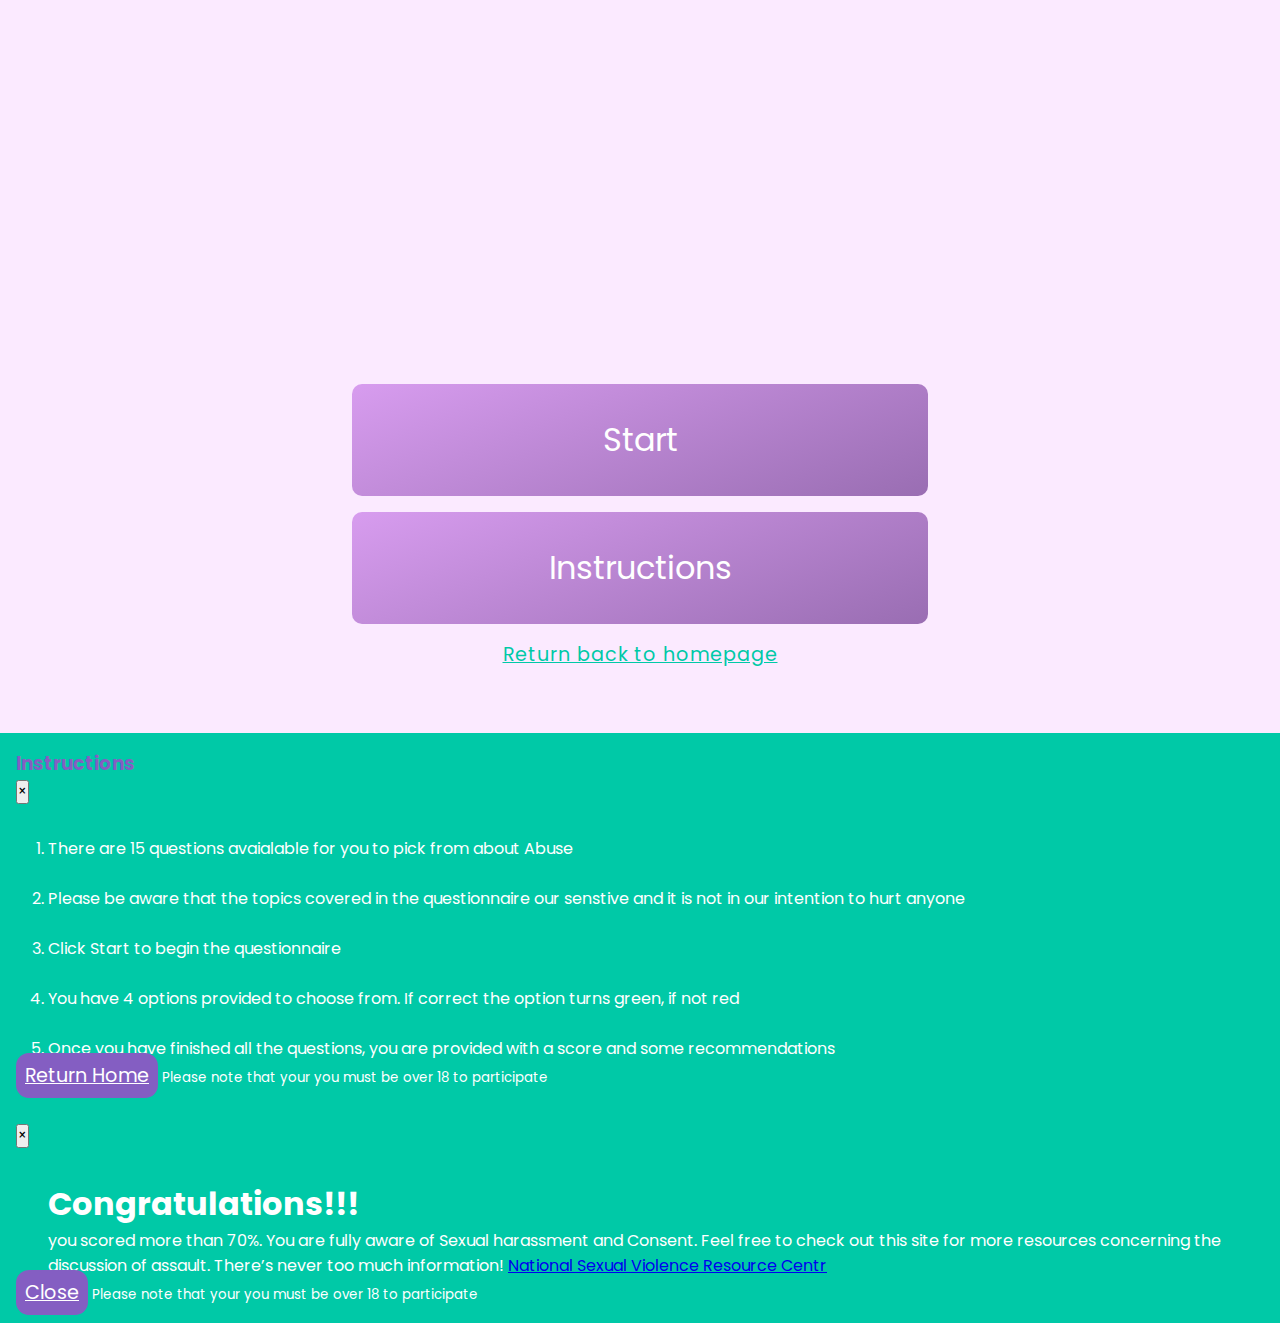
==== quiz.html @ a8af8e63 "add event listener for homepage" ====
<!DOCTYPE html>
<html lang="en">
<head>
    <meta charset="UTF-8">
    <meta name="viewport" content="width=device-width, initial-scale=1.0">
    <meta http-equiv="X-UA-Compatible" content="ie=edge">
    <link rel="stylesheet" href="https://use.fontawesome.com/releases/v5.6.1/css/all.css" integrity="sha384-gfdkjb5BdAXd+lj+gudLWI+BXq4IuLW5IT+brZEZsLFm++aCMlF1V92rMkPaX4PP" crossorigin="anonymous">
    <link rel="stylesheet" href="https://cdn.jsdelivr.net/npm/bootstrap@4.6.0/dist/css/bootstrap.min.css" integrity="sha384-B0vP5xmATw1+K9KRQjQERJvTumQW0nPEzvF6L/Z6nronJ3oUOFUFpCjEUQouq2+l" crossorigin="anonymous">
    <link rel="stylesheet" href="assets/css/style.css" type="text/css">
    <title>LILELI QUIZ</title>
</head>
<body>
    <div class="quiz-full-container">
        <div class="question-area hide" id="question-area-container">
                <div id="question-holder" class="row">
                    <div id="question-progress" class="header-content">
                        <p id="question-prefix" class="questions-bar"> Question</p>
                        <div id="questionBar">
                            <div class="question-progress-icon" id="progress-icon"></div>
                        </div>  
                    </div>
                    <div class="question-progress">
                        <p class="score-text">Score:</p>
                        <h1 class="score-number" id="score"> 0</h1>
                    </div>
                </div>
                

            <div class=" question-container">
                <div class="row">
                    <div class="col- 12">
                        <h2 id="main-questions" class="question-text">Terms of endearment with co-workers, i.e. “darling,” “honey” can be seen as  verbal abuse and charges can be brought up against the
                            employee. </h2>
                    </div>
                </div>

                <div class="row">
                    <div class="col">
                        <div class="answer-container">
                            <div class="options">
                                <p class="answer-option"> A</p>
                                <p class="answer-text" data-answer="A"> PICK 1  </p> 
                            </div>
                            <div class="options">
                                <p class="answer-option"> B</p>
                                <p class="answer-text" data-answer="B"> PICK 2  </p> 
                            </div>
                            <div class="options">
                                <p class="answer-option"> C</p>
                                <p class="answer-text" data-answer="C"> PICK 3  </p> 
                            </div>
                            <div class="options">
                                <p class="answer-option"> D</p>
                                <p class="answer-text" data-answer="D"> PICK 4 </p> 
                            </div>
                        </div> 
                    </div>
                </div>
            </div> 
            <p class="refer-back pt-3"><a href="index.html"> Return to the main page</a> </p> 
        </div> 
        
        <div class="button-controls">
            <button id="btn-start" class="buttons btn">Start</button>
            <button type="button" class="buttons btn" id="inst-btn" data-toggle="modal" data-target="#play-game-rules">Instructions</button>
            <div class="refer-back" id="refer">
                <a class="btn" href="index.html">Return back to homepage</a>
            </div>
            
        </div>  
                
        </div>
        
    </div>



    <div class="modal-container">
        <div class="modal show" id="play-game-rules" tabindex="-1" role="dialog" aria-labelledby="instructions-text" aria-hidden="true">
            <div class="modal-dialog">
                <div class="modal-content text-center">
                    <div class="modal-header">
                        <h3 class="modal-title" id="instructions-text"> Instructions</h3>
                        <button type="button" class="btn-close" data-dismiss="modal" aria-label="Close">
                        <span aria-hidden="true">×</span>           
                        </button>  
                    </div>
                    <div class="modal-body">
                        <div id="set-rules">
                            <ol id="rules">
                                <li>There are 15 questions avaialable for you to pick from about Abuse </li>
                                <br>
                                <li> Please be aware that the topics covered in the questionnaire our senstive and it is not in our intention to hurt anyone</li>
                                <br>
                                <li> Click Start to begin the questionnaire</li>
                                <br>
                                <li> You have 4 options provided to choose from. If correct the option turns green, if not red</li>
                                <br>
                                <li>Once you have finished all the questions, you are provided with a score and some recommendations </li>
                            </ol>
                        </div>
                    </div>
                    <div class="modal-footer">
                        <a href="index.html" class="btn general-btn">Return Home</a>
                        <small class="text-center pt-3 pb-2">Please note that your you must be over 18 to participate</small>
                    </div>
                </div>
            </div>
        </div>
    </div>

    <div class="modal-container">
        <div class="modal show" id="grade-seventy" tabindex="-1" role="dialog" aria-labelledby="instructions-text" aria-hidden="true">
            <div class="modal-dialog">
                <div class="modal-content text-center">
                    <div class="modal-header">
                        <button type="button" class="btn-close" data-dismiss="modal" aria-label="Close">
                        <span aria-hidden="true">×</span>           
                        </button>  
                    </div>
                    <div class="modal-body">
                        <h1>Congratulations!!!</h1>
                        <div>
                            <p>you scored more than 70%. You are fully aware of Sexual harassment and Consent. Feel free to check out this site for more  resources concerning the discussion of assault. There’s never too much information! <a href="https://www.nsvrc.org">National Sexual Violence Resource Centr</a> </p>
                        </div>
                    </div>
                    <div class="modal-footer">
                        <a href="index.html" class="btn general-btn" data-dismiss="modal">Close</a>
                        <small class="text-center pt-3 pb-2">Please note that your you must be over 18 to participate</small>
                    </div>
                </div>
            </div>
        </div>
    </div>
    <script src="https://cdnjs.cloudflare.com/ajax/libs/jquery/3.5.1/jquery.slim.min.js"></script>
    <script src="https://cdnjs.cloudflare.com/ajax/libs/popper.js/1.16.1/umd/popper.min.js"></script>
    <script src="https://cdnjs.cloudflare.com/ajax/libs/twitter-bootstrap/4.6.0/js/bootstrap.min.js"></script>
    <script defer src="assets/js/script.js"></script>     
</body>
</html>
---- assets/css/style.css ----
@import url('https://fonts.googleapis.com/css2?family=Poppins&display=swap|family=Oswald:100,200,300,400,500,600,700');

:root{
    background-color:#FBEAFF;
}

*{
    margin:0;
    padding:0;
    box-sizing:border-box;
    font-family: "Poppins" , cursive;
}

.container-fluid{
    padding-right: 5px;
    padding-left: 5px;
}
/*special paddings */

.separator{
    width:70px;
    border:2px solid #845EC2;
    margin:auto;
}


/* header  */
.nav-wrapper{
    width: 100%;
    display: flex;
    justify-content: space-between;
    align-items: center;

    animation-name:hero-zoom;
    animation-duration: 5s;
    animation-fill-mode: forwards;
}


/* animation effect from previous project FLY BODY */
@keyframes hero-zoom{
    from{
      transform: scale(0.5);
    }
    to{
      transform: scale(1);
    }
  }


#logo{
    width:15%;
}

.btn-nav{
    font-size:1.5rem;
    text-align: center;
    padding: 0px 10px;
    
}

.navBar a{
    color:#845EC2;
    text-decoration:none ;
}

.navBar a:active{
    color: #00C9A7;
}

#nav{
    padding-right: 10px;
}
.btn-nav:hover{
    cursor:pointer;
    box-shadow:0 0.2rem 1.2rem 0 rgba(197, 122, 231, 0.6);
    color: #845EC2;
    padding: 10px;
    border-radius: 4px;

}

/* jumbotron */

.jumbotron{
    background-color:transparent;
}

.header-text{
    letter-spacing: 2rem;
    line-height: 1rem;
    text-align: center;
    color: #845EC2;
    font-size: 5rem;
    padding: 2rem;

    animation-name: stretch;
    animation-duration: 1.5s; 
    animation-timing-function: ease-out; 
    animation-delay: 0s;
    animation-direction: alternate;
    animation-iteration-count: infinite;
    animation-fill-mode: none;
    animation-play-state: running;

}

@keyframes stretch{
    from{
      transform: scale(0.6);
    }
    to{
      transform: scale(1);
    }
  }

.header-container{
    width:100%;
    background: url(../images/hero-image-cut.jpeg) no-repeat center center / cover fixed;  
    -webkit-background-size: cover;
    -moz-background-size: cover;
    -o-background-size: cover;
    background-size: cover;
}


.tag-line{
    color: #B39CD0;
    line-height: 2rem;
    text-align: center;
    font-style: italic;
    font-family: "Oswald", sans-serif;
    padding: 1rem;
    margin-bottom: 0 !important;
    font-size: 1.5rem;

    
    animation-name: stretch;
    animation-duration: 1.5s; 
    animation-timing-function: ease-out; 
    animation-delay: 0s;
    animation-direction: alternate;
    animation-iteration-count: infinite;
    animation-fill-mode: none;
    animation-play-state: running;

}

.tag-line-text{
    color:#B39CD0;
    text-align: center;
    font-family: "Oswald", sans-serif;

    animation-name:hero-zoom;
    animation-duration: 5s;
    animation-fill-mode: forwards;

}

/* about us page */

.center-about-heading{
    text-align: center;
}

.about-us-text{
    line-height: 2rem;
    letter-spacing: 3px;
    color:#845EC2;
    padding:30px;

}

.about-us-text-2{
    line-height: 2rem;
    letter-spacing: 3px;
    color:#845EC2;
    padding:1rem 0 3rem 0;

}
.about-us-header {
    color:#00C9A7;
    letter-spacing: 1rem;
    line-height: 1rem;
    padding:30px 0 25px 0;
    margin-top: 30px
}
/*video */

.video-container{
    padding: 30px;
}

.video-content-text-container{
    text-align: center;
    padding: 4rem 0;
}

.video-content-text{
    color:#845EC2;
    font-family: "roboto",sans-serif;
    letter-spacing: 3px;
    padding:30px 30px 10px 30px;

}
.video-content-text h3{
    font-size: 1.4rem;
    padding-bottom: 2rem;
}


.general-btn{
    color:white;
    background-color: #845EC2;
    border-radius: 13px;
}

.btn{
    font-size:1.2rem ;
    padding:9px;
}

.general-btn:hover{
    cursor:pointer;
    box-shadow:0 0 1rem 0 rgba(197, 122, 231, 0.6);
    color:white;
    padding: 20px;
}

.video-content{
    width: 900px;
    display: block;
    margin: 0 auto;
}

.banner-container{
    width:100%;
    background: url(../images/lileli-wide-edit1.png) no-repeat center center / cover fixed;  
    -webkit-background-size: cover;
    -moz-background-size: cover;
    -o-background-size: cover;
    background-size: cover;
    padding:20px ;
}

.read-more{
    letter-spacing: 1px;
}

/* stories */

.reviews{
    line-height: 3rem;
    letter-spacing: 1px;
    color:#845EC2;
    padding:20px;
    text-align: center;
}

.review-tag-line{
    letter-spacing: 2px;
}

.stories{
    color: #00C9A7;
    padding: 20px 0;

}

.blockquote-footer{
    padding-top: 30px;
    color:#00C9A7;
    font-weight: bold;
}


.carousel-indicators {
    bottom:-40px;
}

.carousel-indicators li.active{
    background-color: #845EC2;
}

.carousel-control-next-icon, .carousel-control-prev-icon{
    margin-top:50px;
    color:#845EC2;
}


/*Products */

.product-container{
    padding: 4rem 0;
}
.product-header{
    color:#00C9A7;
    letter-spacing: 3px;
    line-height: 1rem;
    padding:30px 0 25px 0;
    margin-top: 30px
}

.products{
    padding-top: 2rem;
}

.card{
    border:0;
}

.card-title{
    font-weight: bold;
}


.lowercase{
    text-transform: lowercase;
}


.card-text{
    line-height: 2rem;
}


.card-body{
    color:#00C9A7;
    letter-spacing: 1px;
}


.card-body-container div{ 
    margin:0 auto 1em;
}


/*Quiz */

.quiz-text{
    color:#845EC2;
    text-align: right;
    letter-spacing: 1.5px;
    line-height: 1.5rem;
}

.quiz-container{
    padding: 50px;
    width:100%;
    background: url(../images/lileli-wide-2.jpeg) no-repeat center center / cover fixed;  
    -webkit-background-size: cover;
    -moz-background-size: cover;
    -o-background-size: cover;
    background-size: cover;
}

.btn-quiz{
    color:white;
    background-color:  #00C9A7;
    border-radius: 13px;
}

.quiz-text a{
    text-decoration: none;
    color:white;

}
.quiz-text a:hover{
    cursor:pointer;
    box-shadow:0 0.2rem 1.5rem 0 rgba(16, 216, 106, 0.6);
    color:white;
    padding: 15px;
}

.btn-quiz a:active{
    color:#845EC2;
    padding: 15px;
}

.post{
    color:white;
    text-align: right;
    letter-spacing: 1.5px;
    line-height: 1.5rem;
    padding-top:2rem;
}

/*footer */

.social-links a{
    font-size: 20px ;
}

.social-links a i {
    margin-left: 20px;
    color: #00C9A7;
    transition:all 0.35s ease-in ;
     -webkit-transition:all 0.35s ease-in;
     -moz-transition:all 0.35s ease-in;
     -o-transition:all 0.35s ease-in;
}

.footer-wrapper{
    padding: 5rem 0 1rem 0;
}

.footer-causes{
    text-align: right;
    font-size: 19px ;
    
}

.footer-causes .list-inline-item a{
    margin-right: 20px;
    color: #00C9A7;
    transition:all 0.35s ease-in ;
     -webkit-transition:all 0.35s ease-in;
     -moz-transition:all 0.35s ease-in;
     -o-transition:all 0.35s ease-in;
}

.footer-text{
    font-family:"Oswald", sans-serif;
    font-size: 14px;
    color: #00C9A7;
    text-align: center;
    text-transform: uppercase;
}

/* start.html */

.quiz-confirmation-container{
    display: flex;
    justify-content: center;
    margin:0 auto ;
    padding: 3rem;
    background-color:#FBEAFF; 
}

.quiz-confirmation{
    padding: 1rem;
}

.quiz-picture{
    width:20rem;
    margin:0 auto;
    padding-bottom: 2rem;
    padding-top:4rem;   
}

.quiz-picture-center{
    border-radius: 30%;
}

.age{
    letter-spacing: 4px;
    text-align: center;
    color: #845EC2;
    font-size:4rem ;

}

.flex-column{
    padding:2rem;
    display: flex;
    align-items: center;
}

.buttons{
    color:white;
    font-size: 2rem;
    border-radius: 10px;
    padding:2rem;
    width:50%;
    text-align:center;
    margin-bottom: 1rem;
    background: linear-gradient(158deg, rgb(198 118 231 / 67%) 0%, rgb(98 39 135 / 64%) 100%);
    border:0;
    
}

.buttons-container a{
    text-decoration: none;

}

.buttons:hover{
    cursor:pointer;
    box-shadow:0 0.2rem 1rem 0 rgba(110, 221, 46, 0.6);
    color: white;
}

/* quiz page */

.quiz-full-container{
    padding: 3rem;
    background-color:#FBEAFF; 
}

#question-holder{
    justify-content: space-between;
    display: flex;
}

#questionBar{
    width: 7rem;
    height: 2.5rem;
    border: 0.2rem solid #00C9A7;
    overflow: hidden;
    border-radius: 30px;
}

.questions-bar{
    text-align: center;
    color:#845EC2;
    font-size: 1.5rem; 
}

.question-progress-icon{
    height:100%;
    background:#00C9A7;
    width:0%;
}

.score-text{
    text-align: center;
    color:#845EC2;
    font-size: 1.5rem;
}

.score-number{
    color:#845EC2;
    text-align: center;
}

.question-text{
    color:#845EC2;
    letter-spacing:1px;
    padding-top:20px;
}

.question-text h2{
    font-size:2rem;

}

.answer-container{
    padding-top:2rem;
}

.answers{
    display:grid;
    padding:20px 0;
    gap:10px;
}

.options{
    width: 100%;
    display: flex;
    font-size: 1.5rem;
    margin: 1rem 0 1rem 0;
    border-radius: 10px;
    background: #B39CD0;
}

.options:hover{
    cursor:pointer;
    box-shadow:0 0.2rem 1.2rem 0 rgba(197, 122, 231, 0.6);
    color: #845EC2;
    padding: 10px;
}

.answer-option{
    color:white;
    margin:1rem;
    width: 5%;
    text-align: center;
}

.answer-text{
    color:white;
    margin: 1rem;
    width:90%;
}

.button-controls{
    text-align: center;
    margin:1rem;
    padding-top: 20rem;
}

.refer-back{
    text-align:center;
    letter-spacing: 1px;
}

.refer-back a{
    color:#00C9A7;
}

.refer-back a:hover{
    text-decoration: none;
    cursor:pointer;
    box-shadow:0 0.2rem 1.2rem 0 rgba(197, 122, 231, 0.6);
    color: #845EC2;
}

#btn-start{
    font-size: 2rem;
}

#inst-btn{
    font-size: 2rem;
    
}

.right-answer{
    background-color:#00C9A7;
}

.wrong-answer{
    background-color: red;
}

.hide{
    display:none;
}

/* modal */

.modal-content{
    padding: 1rem;
    background-color: #00C9A7;
    color:white;
}

.modal-body{
    margin: 1rem 1rem 0 1rem;
    padding: 1rem 1rem 0 1rem;
}

.modal-header{
    border:0;
}

.modal-title{
    color:#845EC2;   
}

.modal-footer{
    border: 0;
    justify-content:center;
}



@media only screen and (max-width:1024px){
    
    .center-about-heading h2{
        font-size: 3rem;
    }
    
    .video-content{
        width: 600px;
    }
    
    .btn-nav{
        font-size:1.2rem;
        padding: 0px 10px
        
    }

    .header-text {
        font-size: 2.3rem;
        padding: 1.2rem;
    }

    .tag-line{
        font-size:1.2rem;
    }

}

@media only screen and (max-width:812px){

    
    .list-inline-item a{
        font-size: 17px ;
    }
    
    #nav{
        padding: 1rem 0;
        text-align:center;
    }


    .btn{
        font-size:0.8rem ;
        padding:0.5rem;
    }
    
    .btn-nav{
        font-size:1rem ;
    }
    
    .social-links a i {
        margin-left: 10px;
    }
    
    .social-media{
        padding-top:1rem;
    }
    
    .footer-causes{
        text-align: center;
    }
    
    .footer-causes .list-inline-item a{
        font-family: 'Gill Sans', 'Gill Sans MT', Calibri, 'Trebuchet MS', sans-serif;
    }
    .center-about-heading h2{
        font-size: 1.5rem;
    }

    .center-about-heading h2{
        font-size: 1.5rem;
    }
    
    .age {
        font-size: 2.2rem;

    }

    .button-controls{
        padding-top: 14rem;
    }

    #btn-start{
        width:100%;
    }

    #inst-btn{
        width:100%;
        
    }
     

}

@media only screen and (max-width:768px){
    
    .list-inline-item a{
        margin-left: 10px;
    }

    .header-text{
        font-size:2rem;
        padding: 1rem;
    }

    .center-about-heading h2{
        font-size: 2rem;
    }

    .tag-line{
        font-size:1rem;
    }

    .video-content{
        width: 400px;
    }

    .review-tag-line h3{
        font-size:1.3rem;
    }

    .blockquote p {
        font-size: 1rem;
    }
    
    .btn-nav{
        font-size:1rem;
    }

    .quiz-picture{
        padding-top: 2rem;
    }

    .btn-quiz{
        font-size: 1.2rem;
    }

    .question-text{
        font-size:1.5rem;
    }
    
    .questions-bar{
        font-size: 1.2rem;  
    }

    .score-text{
        font-size: 1.2rem;
    }

    .score-number{
        font-size: 1.5rem;
    }
    

    .video-content-text h3{
        font-size: 1.1rem;
    }

    .video-content-text-container{
        padding: 3rem 0;
    }
    
    #btn-start{
        font-size:1.6rem;
    }

    #inst-btn{
        font-size:1.6rem;
    }

}

@media only screen and (max-width:576px){
    .list-inline-item a{
        font-size: 14px ;
    }
    
    #nav {
        padding: 0.8rem 0;
        text-align: center;
    }

    .about-us-text{
        font-size:1rem;
    }

    .about-us-header{
        padding: 20px 0 20px 0;
    }

    .center-about-heading h2{
        font-size: 1.5rem;
    }

    .video-content{
        width: 320px;
    }


    .quiz-text{
        font-size: 0.9rem;
    }

    .quiz-text button a:hover{
        padding: 5px;
    }

    .btn-nav{
        font-size: 0.9rem;
    }

}


@media only screen and (max-width:320px){
    .list-inline-item a{
        font-size: 14px ;
    }
    
    .center-about-heading h2{
        font-size: 1.5rem;
    }
    
    .about-us-text{
        font-size:0.9rem;
    }
    
    .video-content{
        width: 250px;
    }

    .reviews{
        line-height: 2rem;
    }
    .review-tag-line h3{
        font-size: 1.4rem;
    }

    .blockquote p {
        font-size: 0.9rem;
    }
    
    
    .read-more .btn {
        font-size:0.9rem;
        
    }

    .quiz-text h5{
        font-size: 1.1rem;
    }

    .age{
        font-size: 2rem;
    }
    
    .question-text{
        font-size:1rem;
    }

    .options {
        font-size: 1rem;
    }

    .button-controls{
        padding-top: 10rem;
    }

    #btn-start , #inst-btn {
        font-size:1.5rem;
    }

    .modal-body{
        font-size: 1rem;
    }

    .modal-title{
        font-size:1.5rem;   
    }


}
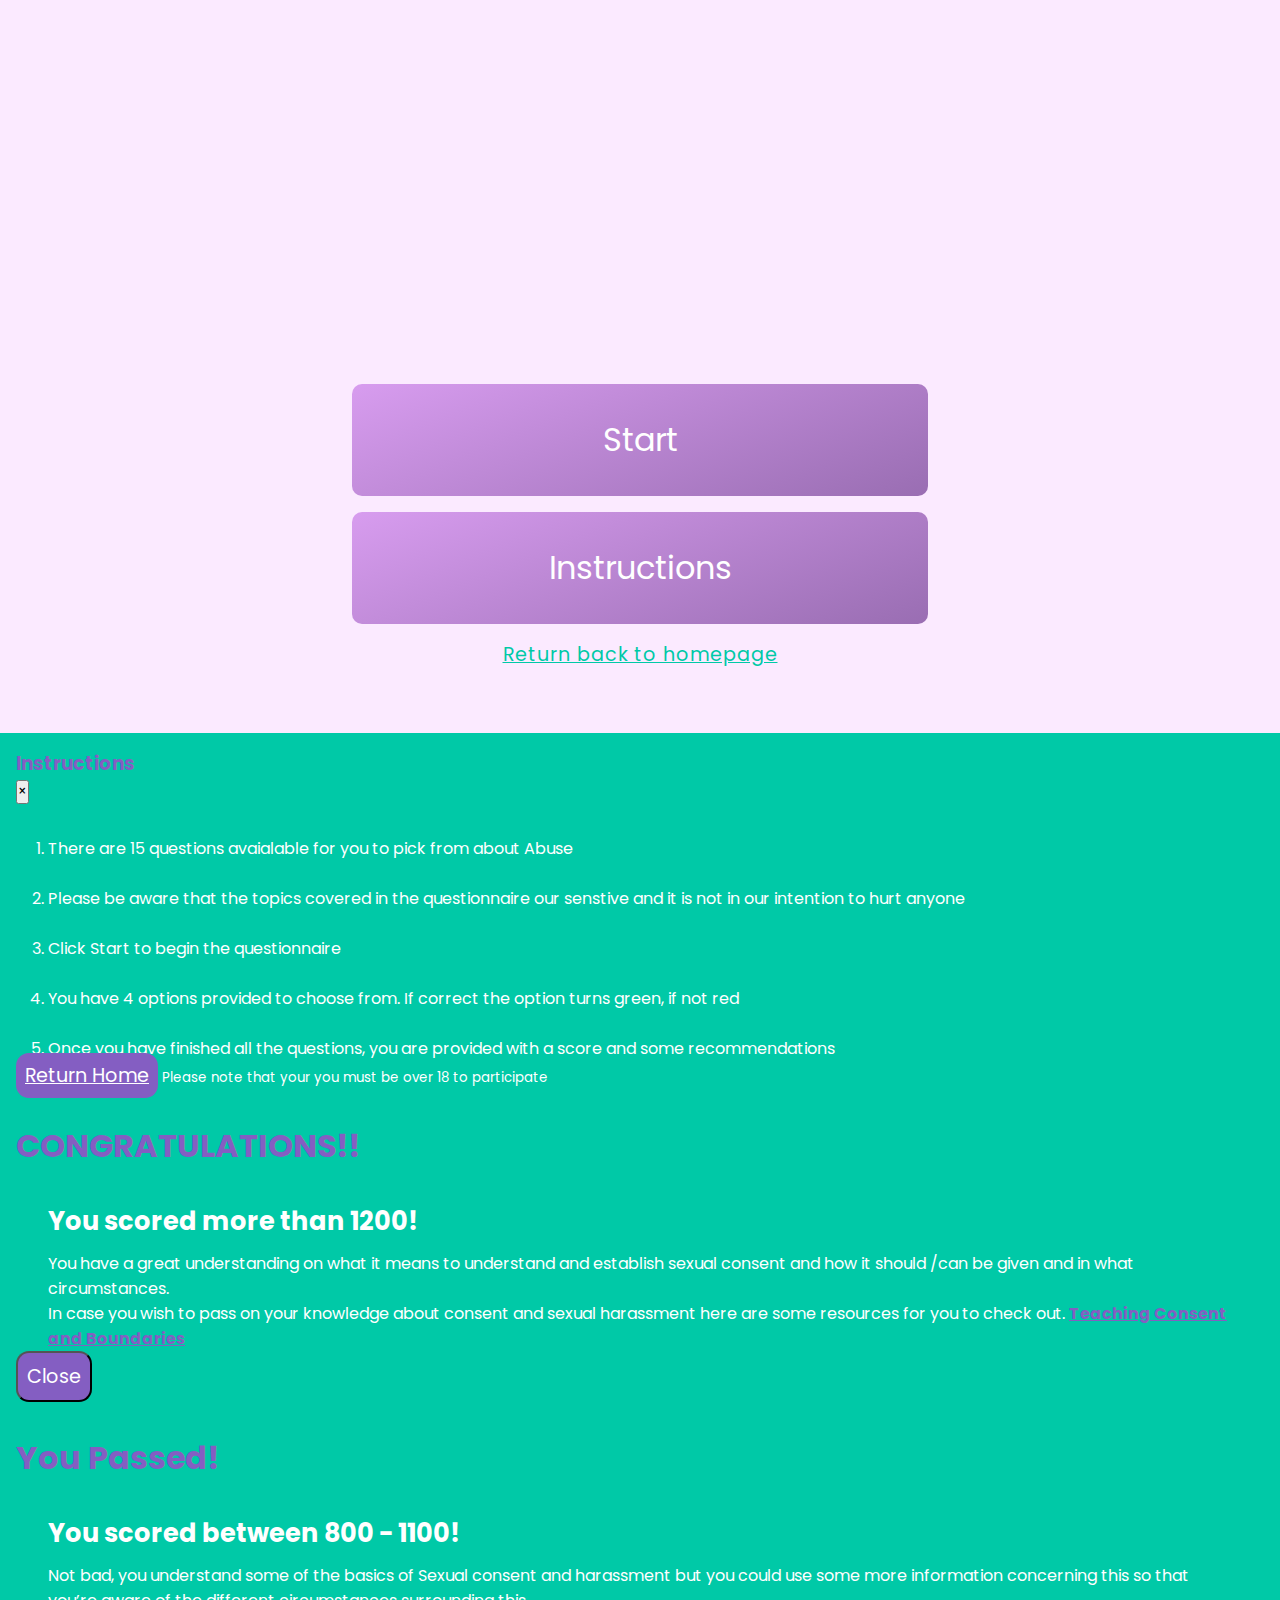
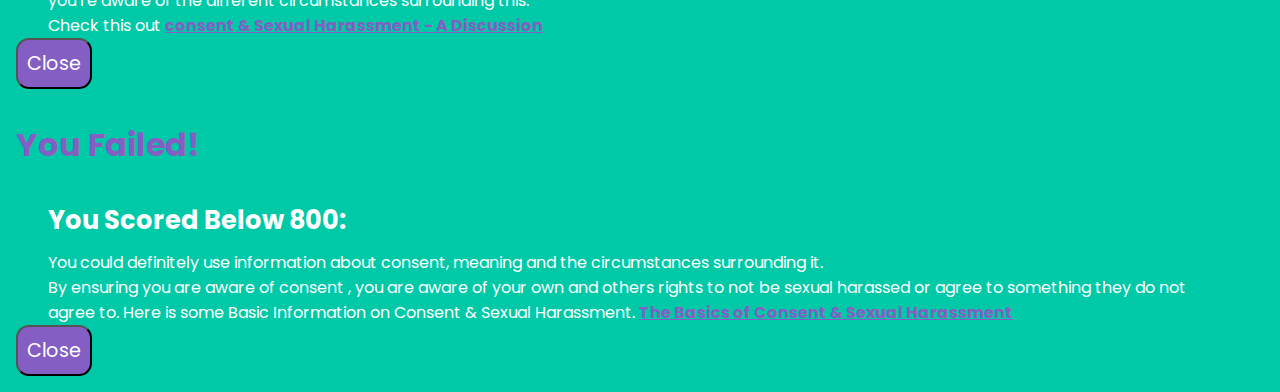
==== commit f8d618e9: "add a score range to the display function, as well as modals to the quiz.html" ====
--- a/quiz.html
+++ b/quiz.html
@@ -10,8 +10,11 @@
     <title>LILELI QUIZ</title>
 </head>
 <body>
+     
     <div class="quiz-full-container">
-        <div class="question-area hide" id="question-area-container">
+        <section>
+            <div class="question-area hide" id="question-area-container">
+                <!-- question header  -->
                 <div id="question-holder" class="row">
                     <div id="question-progress" class="header-content">
                         <p id="question-prefix" class="questions-bar"> Question</p>
@@ -23,10 +26,10 @@
                         <p class="score-text">Score:</p>
                         <h1 class="score-number" id="score"> 0</h1>
                     </div>
-                </div>
-                
+                </div> 
 
-            <div class=" question-container">
+             <!-- Question body  -->
+                <div class=" question-container">
                 <div class="row">
                     <div class="col- 12">
                         <h2 id="main-questions" class="question-text">Terms of endearment with co-workers, i.e. “darling,” “honey” can be seen as  verbal abuse and charges can be brought up against the
@@ -56,25 +59,24 @@
                         </div> 
                     </div>
                 </div>
+                </div> 
+                <p class="refer-back pt-3"><a href="index.html" target="_blank"> Return to the main page</a> </p> 
             </div> 
-            <p class="refer-back pt-3"><a href="index.html"> Return to the main page</a> </p> 
-        </div> 
-        
-        <div class="button-controls">
-            <button id="btn-start" class="buttons btn">Start</button>
-            <button type="button" class="buttons btn" id="inst-btn" data-toggle="modal" data-target="#play-game-rules">Instructions</button>
-            <div class="refer-back" id="refer">
-                <a class="btn" href="index.html">Return back to homepage</a>
-            </div>
-            
-        </div>  
-                
-        </div>
-        
+        </section> 
+        <section>
+             <!-- control buttons  --> 
+            <div class="button-controls">
+                <button id="btn-start" class="buttons btn">Start</button>
+                <button type="button" class="buttons btn" id="inst-btn" data-toggle="modal" data-target="#play-game-rules">Instructions</button>
+                <div class="refer-back" id="refer">
+                    <a class="btn" target="_blank" href="index.html">Return back to homepage</a>
+                </div>
+            </div> 
+        </section>
+             
     </div>
 
-
-
+  <!-- modals  -->
     <div class="modal-container">
         <div class="modal show" id="play-game-rules" tabindex="-1" role="dialog" aria-labelledby="instructions-text" aria-hidden="true">
             <div class="modal-dialog">
@@ -110,23 +112,69 @@
     </div>
 
     <div class="modal-container">
-        <div class="modal show" id="grade-seventy" tabindex="-1" role="dialog" aria-labelledby="instructions-text" aria-hidden="true">
+        <div class="modal show" id="grade-seventy" tabindex="-1" role="dialog" aria-labelledby="display_results1" aria-hidden="true">
             <div class="modal-dialog">
                 <div class="modal-content text-center">
-                    <div class="modal-header">
-                        <button type="button" class="btn-close" data-dismiss="modal" aria-label="Close">
-                        <span aria-hidden="true">×</span>           
-                        </button>  
+                    <div class="modal-header scores">
+                        <h1 class="modal-title" id="display_results1">CONGRATULATIONS!! </h1>
                     </div>
                     <div class="modal-body">
-                        <h1>Congratulations!!!</h1>
+                        <h3>You scored more than 1200!</h3>
                         <div>
-                            <p>you scored more than 70%. You are fully aware of Sexual harassment and Consent. Feel free to check out this site for more  resources concerning the discussion of assault. There’s never too much information! <a href="https://www.nsvrc.org">National Sexual Violence Resource Centr</a> </p>
+                            <p class="scores-text">You have a great understanding on what it means to understand and establish sexual consent and how it should /can be given and in what circumstances.<br>
+                                In case you wish to pass on your knowledge about consent and sexual harassment here are some resources for you to check out.
+                            <a href="https://www.ifpa.ie/sites/default/files/documents/Reports/teaching_about_consent_healthy_boundaries_a_guide_for_educators.pdf" target="_blank"> Teaching Consent and Boundaries</a> </p>
                         </div>
                     </div>
                     <div class="modal-footer">
-                        <a href="index.html" class="btn general-btn" data-dismiss="modal">Close</a>
-                        <small class="text-center pt-3 pb-2">Please note that your you must be over 18 to participate</small>
+                        <button type="button" class="btn general-btn" data-dismiss="modal">Close</button>
+                    </div>
+                </div>
+            </div>
+        </div>
+    </div>
+
+    <div class="modal-container">
+        <div class="modal show" id="grade-fifty" tabindex="-1" role="dialog" aria-labelledby="display_results2" aria-hidden="true">
+            <div class="modal-dialog">
+                <div class="modal-content text-center">
+                    <div class="modal-header scores">
+                        <h1 class="modal-title" id="display_results2">You Passed! </h1>
+                    </div>
+                    <div class="modal-body">
+                        <h3>You scored between 800 - 1100!</h3>
+                        <div>
+                            <p class="scores-text">Not bad, you understand some of the basics of Sexual consent and harassment but you could use some more information concerning this so that you’re aware of the different circumstances surrounding this.
+                                <br> Check this out  
+                            <a href="https://rapecrisis.org.uk/get-informed/about-sexual-violence/sexual-consent/" target="_blank"> consent & Sexual Harassment - A Discussion</a> </p>
+                        </div>
+                    </div>
+                    <div class="modal-footer">
+                        <button type="button" class="btn general-btn" data-dismiss="modal">Close</button>
+                    </div>
+                </div>
+            </div>
+        </div>
+    </div>
+
+    <div class="modal-container">
+        <div class="modal show" id="grade-low" tabindex="-1" role="dialog" aria-labelledby="display_results3" aria-hidden="true">
+            <div class="modal-dialog">
+                <div class="modal-content text-center">
+                    <div class="modal-header scores">
+                        <h1 class="modal-title" id="display_results3">You Failed! </h1>
+                    </div>
+                    <div class="modal-body">
+                        <h3>You Scored Below 800: </h3>
+                        <div>
+                            <p class="scores-text">You could definitely use information about consent, meaning and the circumstances surrounding it. 
+                                <br>
+                                By ensuring you are aware of consent , you are aware of your own and others rights to not be sexual harassed or agree to something they do not agree to. Here is some Basic Information on Consent & Sexual Harassment.
+                            <a href="https://www.sexualwellbeing.ie/sexual-health/sexual-consent/sexual-consent-in-practice/" target="_blank"> The Basics of Consent & Sexual Harassment</a> </p>
+                        </div>
+                    </div>
+                    <div class="modal-footer">
+                        <button type="button" class="btn general-btn" data-dismiss="modal">Close</button>
                     </div>
                 </div>
             </div>
--- a/assets/css/style.css
+++ b/assets/css/style.css
@@ -262,9 +262,13 @@
     letter-spacing: 2px;
 }
 
+.review{
+    font-size:1.2rem;
+}
+
 .stories{
     color: #00C9A7;
-    padding: 20px 0;
+    padding: 20px 10px;
 
 }
 
@@ -640,6 +644,10 @@
     padding: 1rem 1rem 0 1rem;
 }
 
+.modal-body h3{
+    font-size: 1.6rem;
+}
+
 .modal-header{
     border:0;
 }
@@ -653,6 +661,18 @@
     justify-content:center;
 }
 
+.scores{
+    justify-content: center;
+}
+
+.scores-text{
+    padding-top: 10px;
+}
+
+.scores-text a{
+    color:#845EC2; 
+    font-weight: bold;
+}
 
 
 @media only screen and (max-width:1024px){
@@ -696,7 +716,7 @@
 
 
     .btn{
-        font-size:0.8rem ;
+        font-size:0.9rem ;
         padding:0.5rem;
     }
     
@@ -771,8 +791,8 @@
         width: 400px;
     }
 
-    .review-tag-line h3{
-        font-size:1.3rem;
+    .review-tag-line{
+        font-size:1.6rem;
     }
 
     .blockquote p {
@@ -792,7 +812,7 @@
     }
 
     .question-text{
-        font-size:1.5rem;
+        font-size:1.3rem;
     }
     
     .questions-bar{
@@ -824,6 +844,10 @@
         font-size:1.6rem;
     }
 
+    .answer-text{
+        font-size:1.2rem;
+
+    }
 }
 
 @media only screen and (max-width:576px){
@@ -888,7 +912,7 @@
     .reviews{
         line-height: 2rem;
     }
-    .review-tag-line h3{
+    .review-tag-line {
         font-size: 1.4rem;
     }
 
@@ -911,7 +935,7 @@
     }
     
     .question-text{
-        font-size:1rem;
+        font-size:1.2rem;
     }
 
     .options {
@@ -934,5 +958,17 @@
         font-size:1.5rem;   
     }
 
-
+    .scores-text{
+        font-size: 0.9rem;
+    }
+
+    .answer-option {
+        margin: 1rem 0 1rem 1rem;
+    }
+
+    .modal-body h3{
+        font-size: 1.4rem;
+    }
+    
+    
 }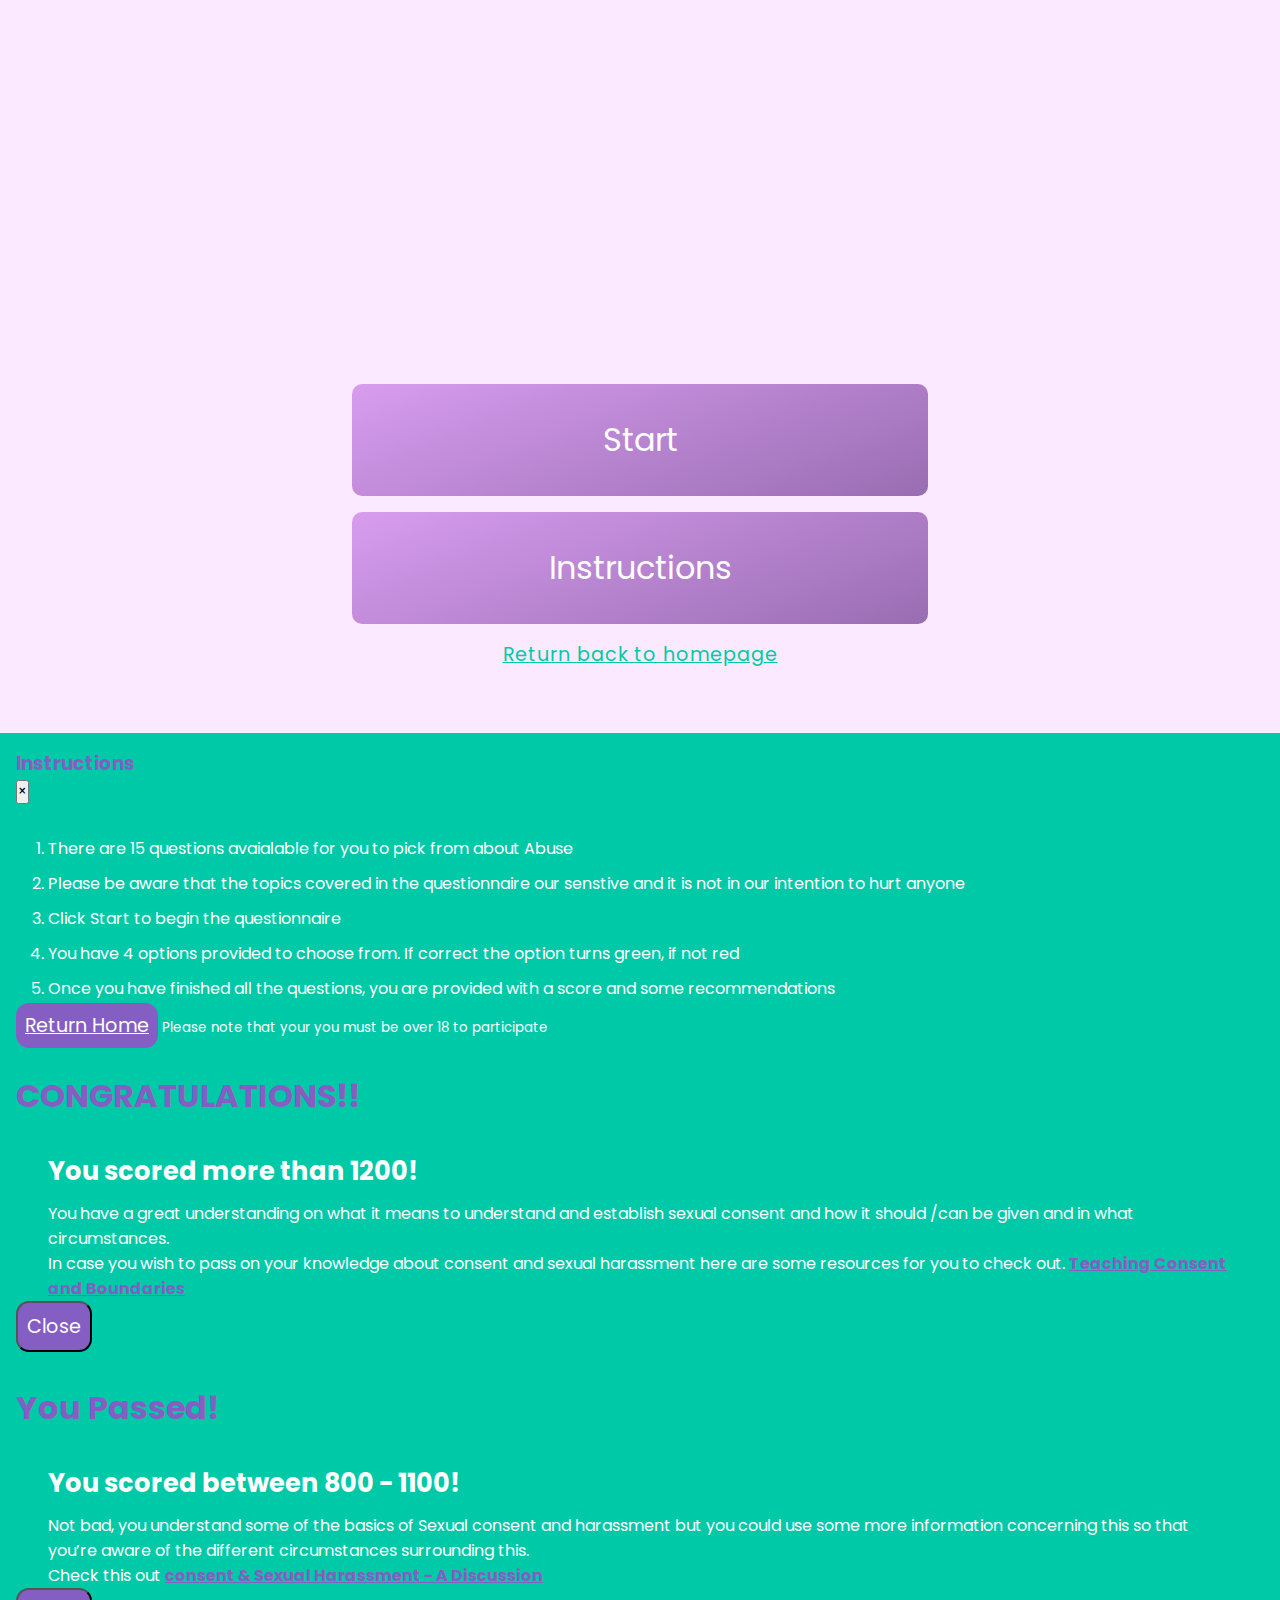
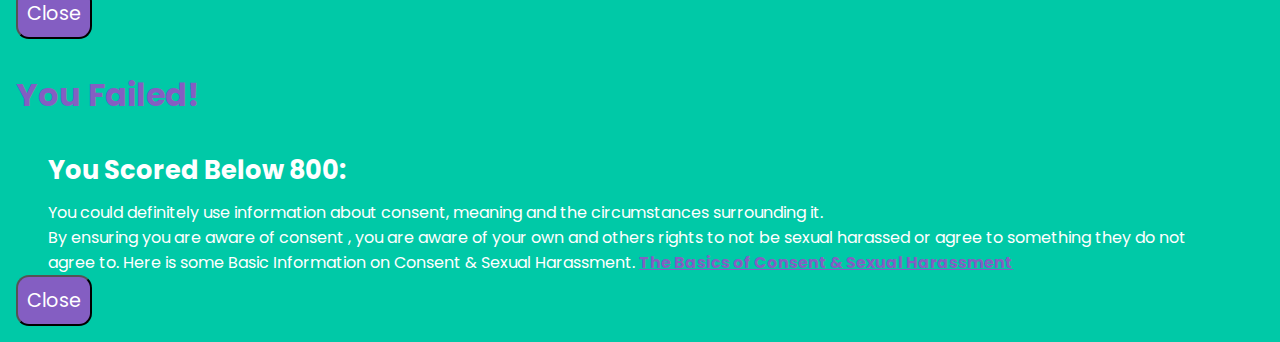
==== commit 45aac520: "carry out validation test on all pages" ====
--- a/quiz.html
+++ b/quiz.html
@@ -24,7 +24,7 @@
                     </div>
                     <div class="question-progress">
                         <p class="score-text">Score:</p>
-                        <h1 class="score-number" id="score"> 0</h1>
+                        <h2 class="score-number" id="score"> 0</h2>
                     </div>
                 </div> 
 
@@ -62,8 +62,7 @@
                 </div> 
                 <p class="refer-back pt-3"><a href="index.html" target="_blank"> Return to the main page</a> </p> 
             </div> 
-        </section> 
-        <section>
+       
              <!-- control buttons  --> 
             <div class="button-controls">
                 <button id="btn-start" class="buttons btn">Start</button>
@@ -91,13 +90,9 @@
                         <div id="set-rules">
                             <ol id="rules">
                                 <li>There are 15 questions avaialable for you to pick from about Abuse </li>
-                                <br>
                                 <li> Please be aware that the topics covered in the questionnaire our senstive and it is not in our intention to hurt anyone</li>
-                                <br>
                                 <li> Click Start to begin the questionnaire</li>
-                                <br>
                                 <li> You have 4 options provided to choose from. If correct the option turns green, if not red</li>
-                                <br>
                                 <li>Once you have finished all the questions, you are provided with a score and some recommendations </li>
                             </ol>
                         </div>
--- a/assets/css/style.css
+++ b/assets/css/style.css
@@ -652,6 +652,10 @@
     border:0;
 }
 
+#rules li{
+    padding-bottom: 10px;
+}
+
 .modal-title{
     color:#845EC2;   
 }
@@ -660,6 +664,8 @@
     border: 0;
     justify-content:center;
 }
+
+
 
 .scores{
     justify-content: center;
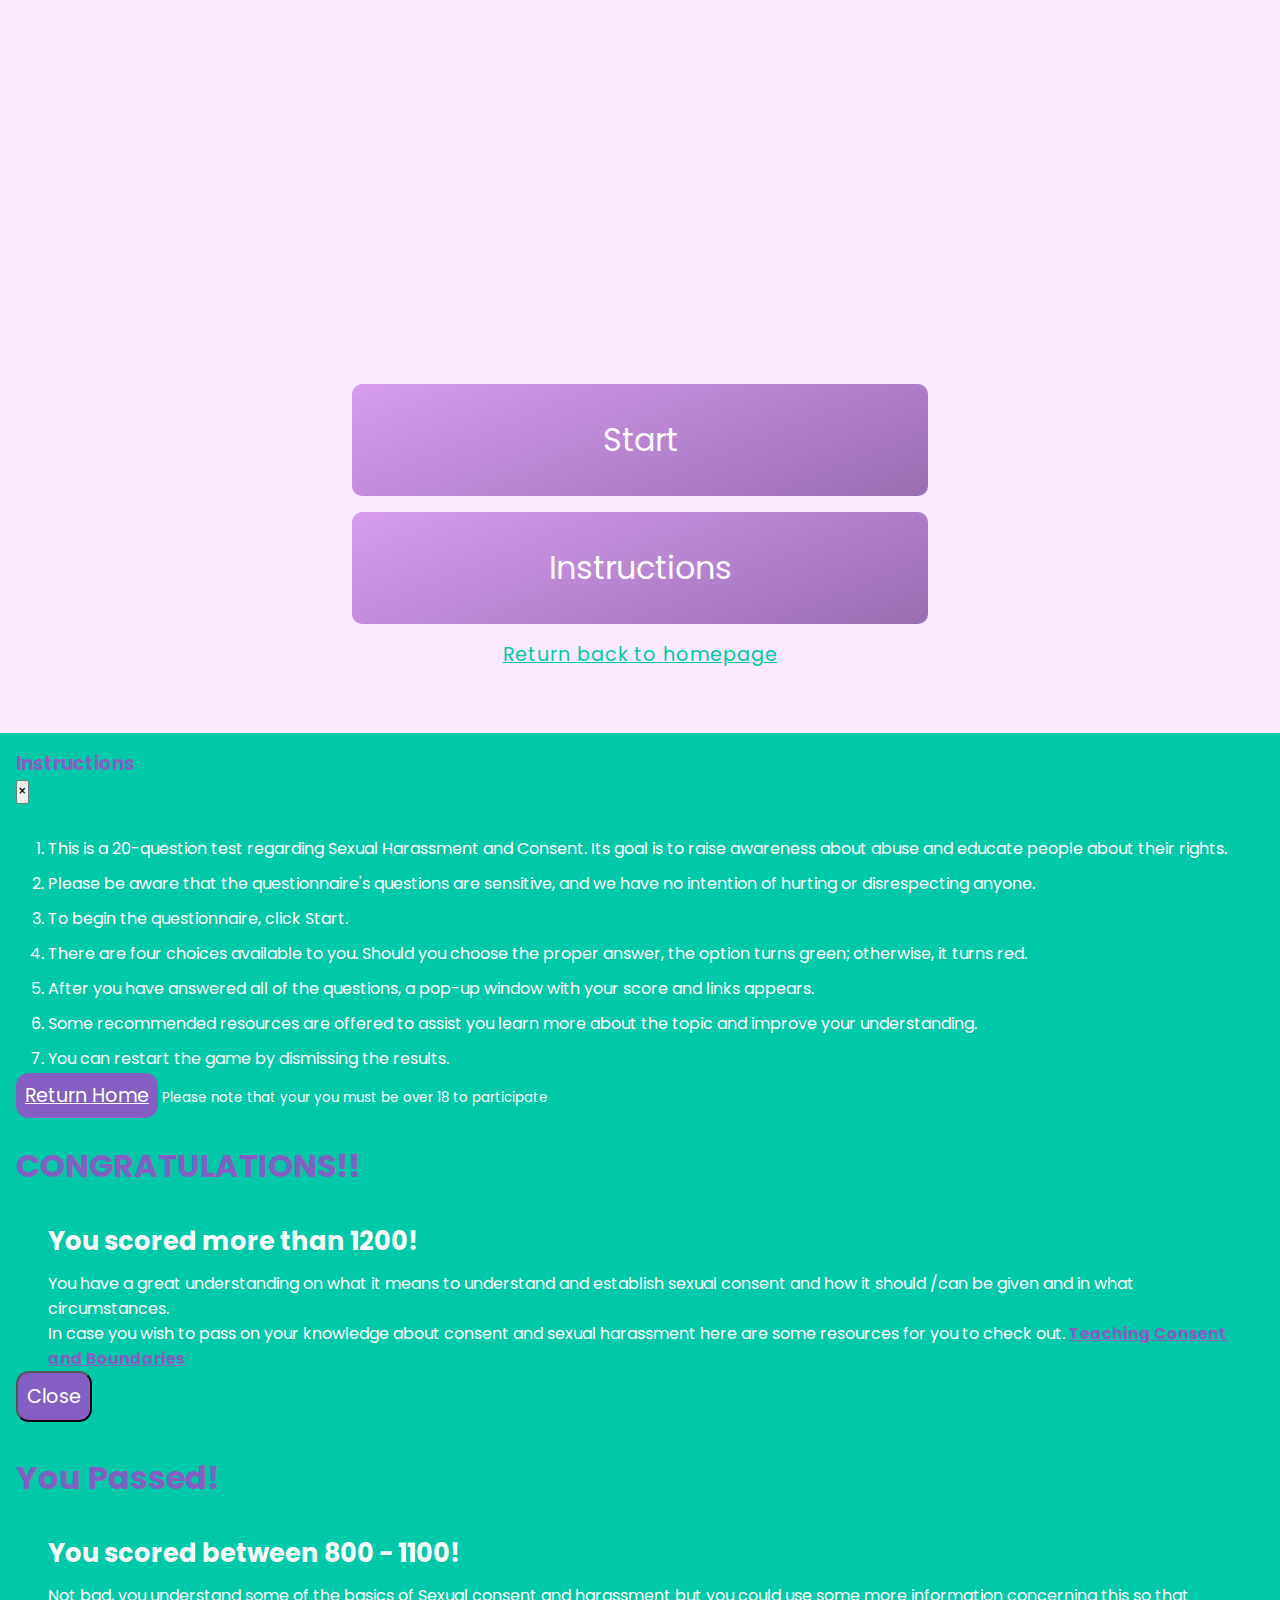
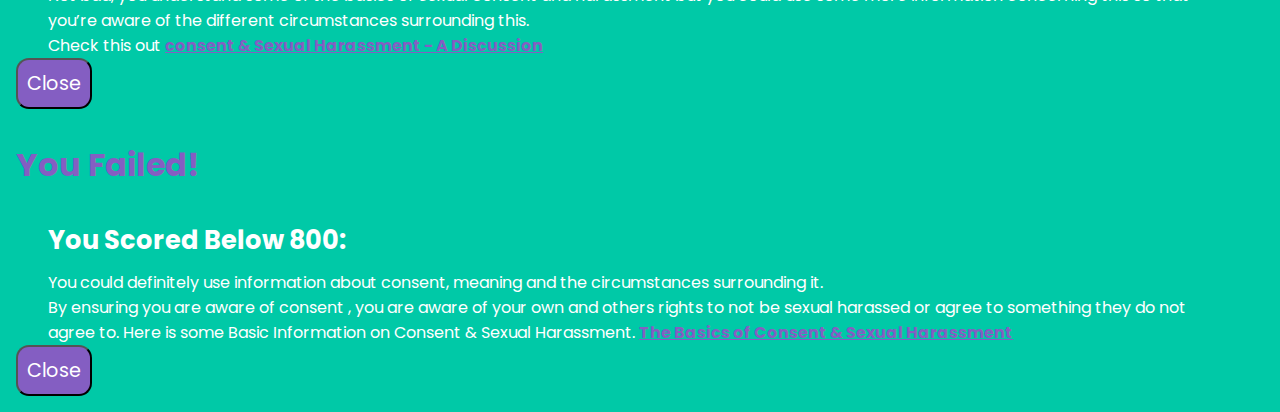
==== commit 17fbaa61: "add new hero image for start.html" ====
--- a/quiz.html
+++ b/quiz.html
@@ -89,11 +89,13 @@
                     <div class="modal-body">
                         <div id="set-rules">
                             <ol id="rules">
-                                <li>There are 15 questions avaialable for you to pick from about Abuse </li>
-                                <li> Please be aware that the topics covered in the questionnaire our senstive and it is not in our intention to hurt anyone</li>
-                                <li> Click Start to begin the questionnaire</li>
-                                <li> You have 4 options provided to choose from. If correct the option turns green, if not red</li>
-                                <li>Once you have finished all the questions, you are provided with a score and some recommendations </li>
+                                <li>This is a 20-question test regarding Sexual Harassment and Consent. Its goal is to raise awareness about abuse and educate people about their rights.</li>
+                                <li> Please be aware that the questionnaire's questions are sensitive, and we have no intention of hurting or disrespecting anyone.</li>
+                                <li> To begin the questionnaire, click Start.</li>
+                                <li> There are four choices available to you. Should you choose the proper answer, the option turns green; otherwise, it turns red.</li>
+                                <li> After you have answered all of the questions, a pop-up window with your score and links appears. </li>
+                                <li> Some recommended resources are offered to assist you learn more about the topic and improve your understanding.</li> 
+                                <li> You can restart the game by dismissing the results.</li>
                             </ol>
                         </div>
                     </div>
--- a/assets/css/style.css
+++ b/assets/css/style.css
@@ -1,5 +1,4 @@
-
-@import url('https://fonts.googleapis.com/css2?family=Poppins&display=swap|family=Oswald:100,200,300,400,500,600,700');
+@import url('https://fonts.googleapis.com/css2?family=Poppins&display=swap|family=Lato:100,200,300,400,500,600,700');
 
 :root{
     background-color:#FBEAFF;
@@ -94,6 +93,7 @@
     color: #845EC2;
     font-size: 5rem;
     padding: 2rem;
+    font-family: "Lato";
 
     animation-name: stretch;
     animation-duration: 1.5s; 
@@ -130,7 +130,7 @@
     line-height: 2rem;
     text-align: center;
     font-style: italic;
-    font-family: "Oswald", sans-serif;
+    font-family: "Lato";
     padding: 1rem;
     margin-bottom: 0 !important;
     font-size: 1.5rem;
@@ -150,7 +150,7 @@
 .tag-line-text{
     color:#B39CD0;
     text-align: center;
-    font-family: "Oswald", sans-serif;
+    font-family: "Lato";
 
     animation-name:hero-zoom;
     animation-duration: 5s;
@@ -425,7 +425,6 @@
 }
 
 .footer-text{
-    font-family:"Oswald", sans-serif;
     font-size: 14px;
     color: #00C9A7;
     text-align: center;
